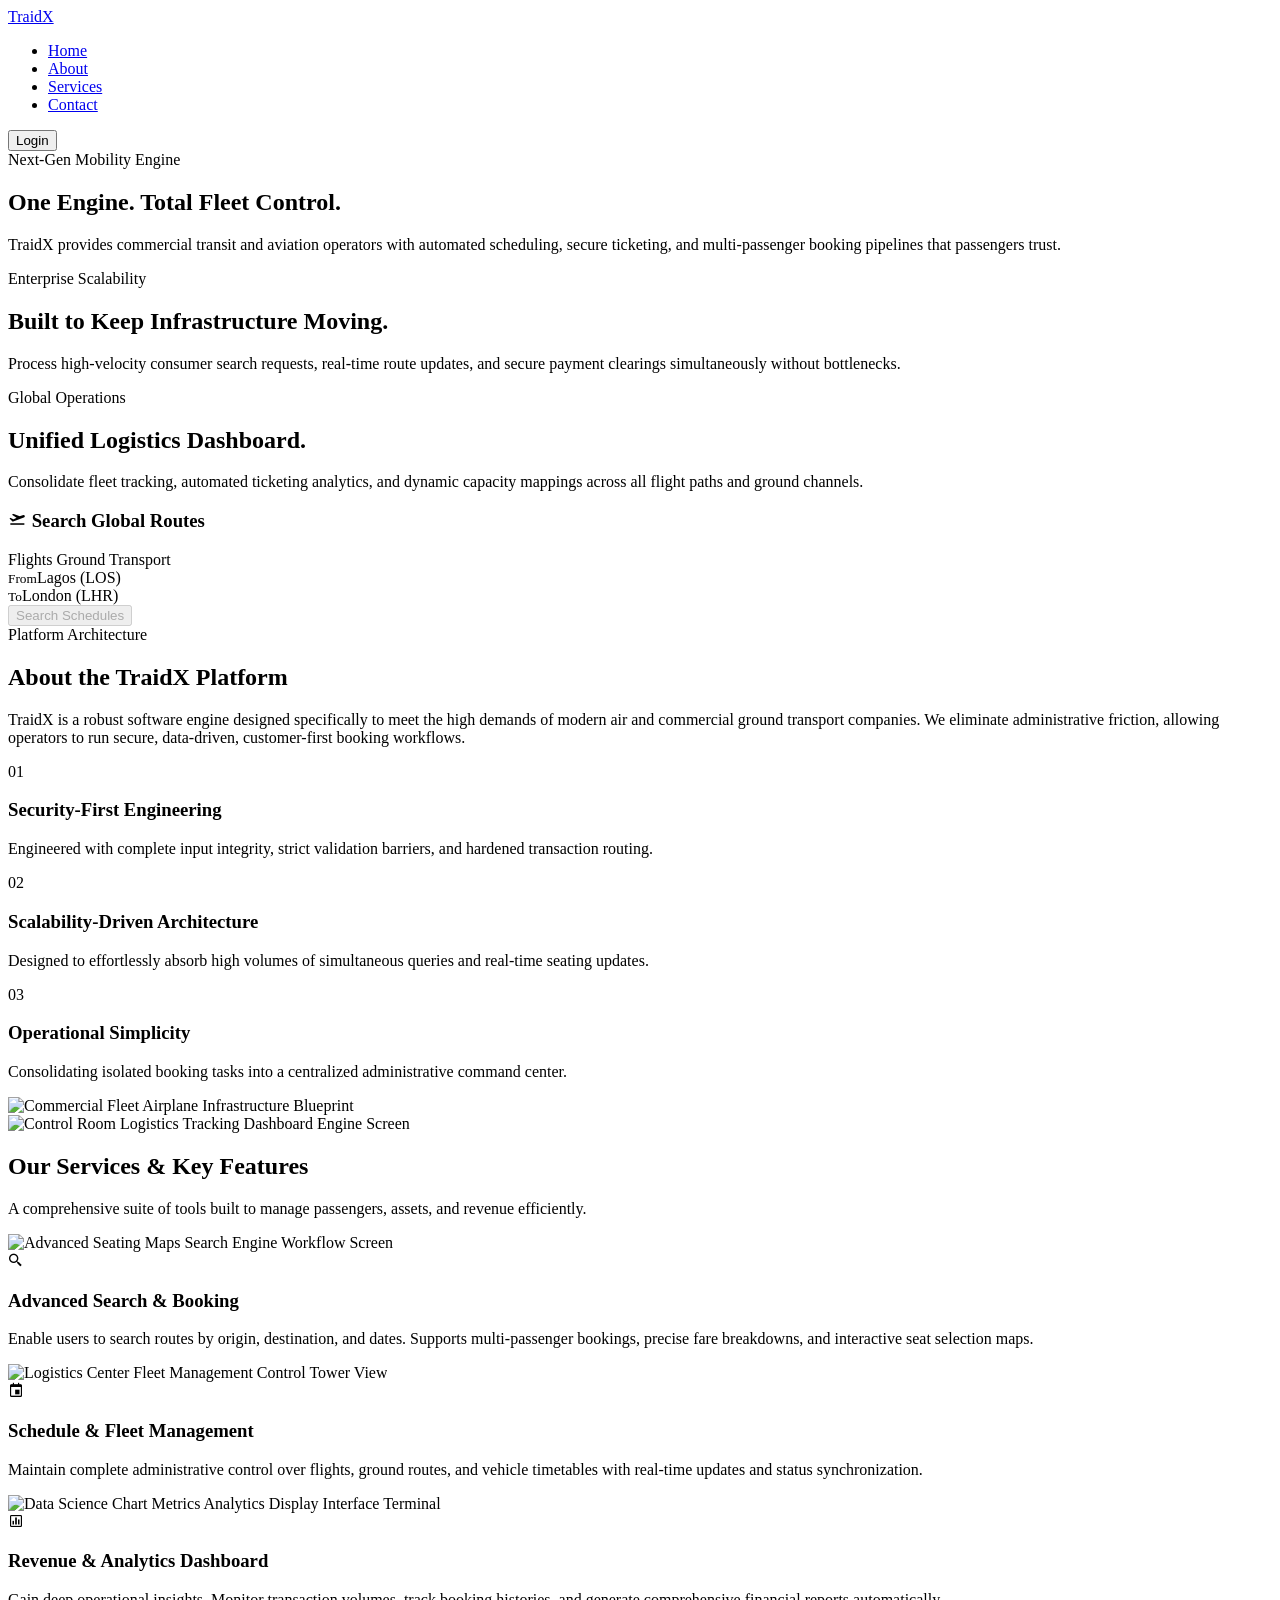
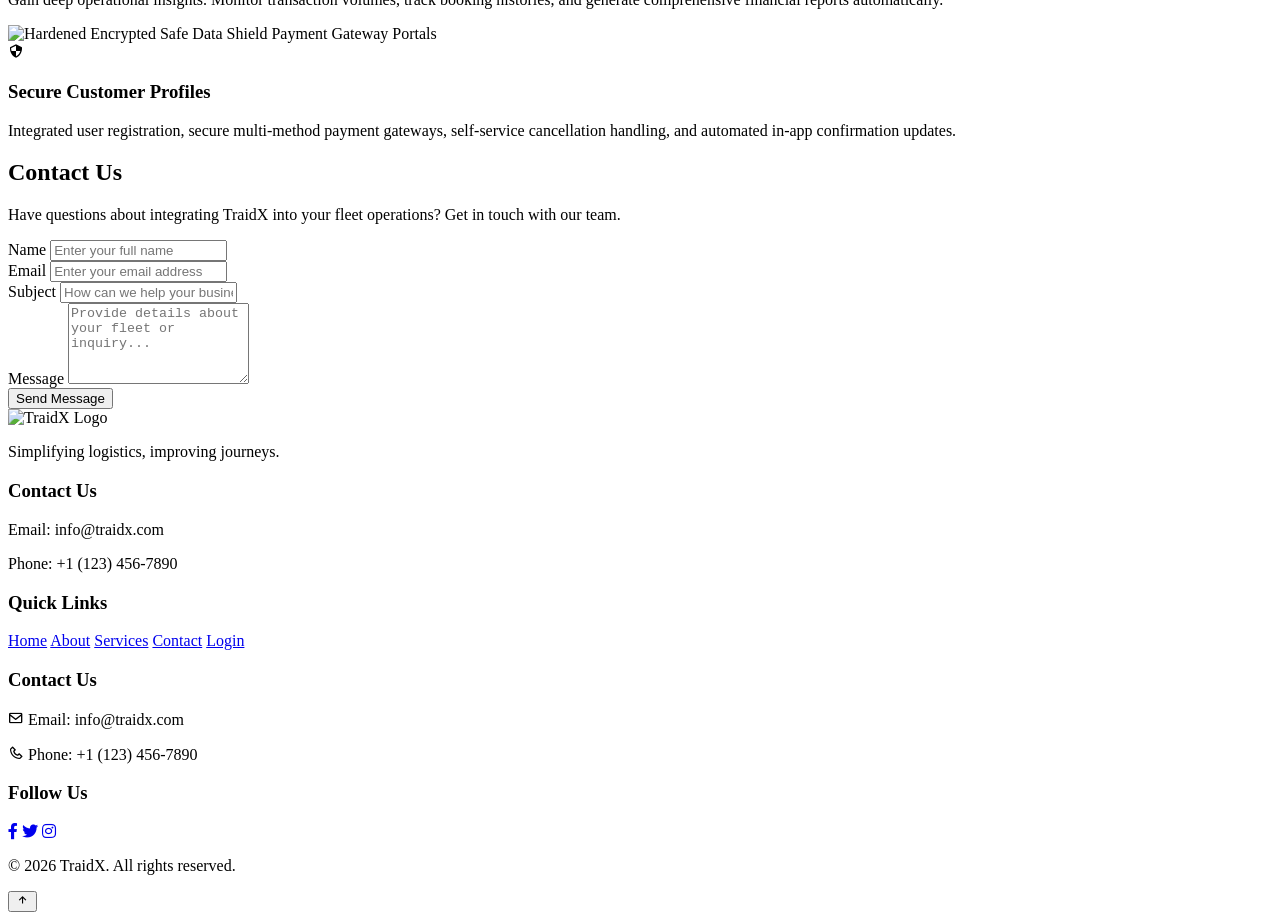
==== index.html @ 19f4d63a "Database migrations and data models created" ====
<!DOCTYPE html>
<html>
<head>
    <!-- Required meta tags-->
    <meta charset="utf-8">
    <!-- Title-->
    <title>TraidX</title>
    <!-- Description-->
    <meta name="description" content="Profesional Portfolio">
    <meta name="viewport" content="width=device-width, initial-scale=1, shrink-to-fit=no">
    <!-- Stylesheet -->
    <link rel="stylesheet" type="text/css" href="css/style.css">
    <link rel="stylesheet" href="https://cdnjs.cloudflare.com/ajax/libs/font-awesome/5.15.3/css/all.min.css">
    <!-- Box Icons -->
    <link href='https://unpkg.com/boxicons@2.0.9/css/boxicons.min.css' rel='stylesheet'>
    <!-- Favicon -->
    <link rel="icon" type="image/x-icon" href="assets/favicon.ico">
</head>
<body class="body">
    <!-- Home Section -->
   <section id="home" class="home-section">
        <header class="header">
            <div class="container">
                <div class="logo"><a href="#home">TraidX</a></div>
                <nav class="nav">
                    <ul class="nav-links">
                        <li><a href="#home">Home</a></li>
                        <li><a href="#about">About</a></li>
                        <li><a href="#services">Services</a></li>
                        <li><a href="#contact">Contact</a></li>
                    </ul>
                    <a href="login.html" class="nav-btn-link"><button class="nav-btn">Login</button></a>
                </nav>
            </div>
        </header>
       <div class="container">
            <div class="home-content grid-2col">
                <div class="hero-carousel-container">
                    <div class="css-carousel">
                        <input type="radio" name="carousel-slide" id="slide-1" checked hidden>
                        <input type="radio" name="carousel-slide" id="slide-2" hidden>
                        <input type="radio" name="carousel-slide" id="slide-3" hidden>

                        <div class="carousel-inner">
                            <div class="carousel-item slide-1-content">
                                <span class="badge">Next-Gen Mobility Engine</span>
                                <h1>One Engine. Total Fleet Control.</h1>
                                <p>TraidX provides commercial transit and aviation operators with automated scheduling, secure ticketing, and multi-passenger booking pipelines that passengers trust.</p>
                            </div>
                            <div class="carousel-item slide-2-content">
                                <span class="badge">Enterprise Scalability</span>
                                <h1>Built to Keep Infrastructure Moving.</h1>
                                <p>Process high-velocity consumer search requests, real-time route updates, and secure payment clearings simultaneously without bottlenecks.</p>
                            </div>
                            <div class="carousel-item slide-3-content">
                                <span class="badge">Global Operations</span>
                                <h1>Unified Logistics Dashboard.</h1>
                                <p>Consolidate fleet tracking, automated ticketing analytics, and dynamic capacity mappings across all flight paths and ground channels.</p>
                            </div>
                        </div>

                        <div class="carousel-indicators">
                            <label for="slide-1" class="indicator-dot"></label>
                            <label for="slide-2" class="indicator-dot"></label>
                            <label for="slide-3" class="indicator-dot"></label>
                        </div>
                    </div>
                </div>

                <div class="hero-widget-preview">
                    <div class="booking-widget-mock">
                        <h3><i class='bx bxs-plane-take-off'></i> Search Global Routes</h3>
                        <div class="mock-tabs">
                            <span class="active">Flights</span>
                            <span>Ground Transport</span>
                        </div>
                        <div class="mock-input-row">
                            <div class="mock-input"><small>From</small><span>Lagos (LOS)</span></div>
                            <div class="mock-input"><small>To</small><span>London (LHR)</span></div>
                        </div>
                        <button class="mock-search-btn" disabled>Search Schedules</button>
                    </div>
                </div>
            </div>        
        </div>
    </section>

    <section id="about" class="about-section">      
        <div class="container grid-2col">
            <div class="about-statement-left">
                <div class="section-title-block">
                    <span class="subtitle">Platform Architecture</span>
                    <h2>About the TraidX Platform</h2>
                </div>
                <p class="about-intro">TraidX is a robust software engine designed specifically to meet the high demands of modern air and commercial ground transport companies. We eliminate administrative friction, allowing operators to run secure, data-driven, customer-first booking workflows.</p>
                
                <div class="pillars-container-stack">
                    <div class="pillar-mini-item">
                        <div class="mini-num">01</div>
                        <div>
                            <h3>Security-First Engineering</h3>
                            <p>Engineered with complete input integrity, strict validation barriers, and hardened transaction routing.</p>
                        </div>
                    </div>
                    <div class="pillar-mini-item">
                        <div class="mini-num">02</div>
                        <div>
                            <h3>Scalability-Driven Architecture</h3>
                            <p>Designed to effortlessly absorb high volumes of simultaneous queries and real-time seating updates.</p>
                        </div>
                    </div>
                    <div class="pillar-mini-item">
                        <div class="mini-num">03</div>
                        <div>
                            <h3>Operational Simplicity</h3>
                            <p>Consolidating isolated booking tasks into a centralized administrative command center.</p>
                        </div>
                    </div>
                </div>
            </div>

            <div class="about-visuals-right">
                <div class="image-overlay-wrapper">
                    <div class="about-img-frame main-frame">
                        <img src="https://images.unsplash.com/photo-1540962351504-03099e0a754b?q=80&w=600&auto=format&fit=crop" alt="Commercial Fleet Airplane Infrastructure Blueprint">
                    </div>
                    <div class="about-img-frame contextual-overlay-frame">
                        <img src="https://images.unsplash.com/photo-1517999144091-3d9dca6d1e43?q=80&w=400&auto=format&fit=crop" alt="Control Room Logistics Tracking Dashboard Engine Screen">
                    </div>
                    <div class="decorative-accent-dot-grid"></div>
                </div>
            </div>
        </div>
    </section>

    <section id="services" class="services">
        <div class="container">
            <div class="services-header">
                <h2>Our Services & Key Features</h2>
                <p>A comprehensive suite of tools built to manage passengers, assets, and revenue efficiently.</p>
            </div>
            
            <div class="services-grid">
                <div class="service-card">
                    <div class="service-image-header">
                        <img src="https://images.unsplash.com/photo-1436491865332-7a61a109cc05?q=80&w=400&auto=format&fit=crop" alt="Advanced Seating Maps Search Engine Workflow Screen">
                    </div>
                    <div class="service-card-body">
                        <div class="service-icon"><i class='bx bx-search-alt-2'></i></div>
                        <h3>Advanced Search & Booking</h3>
                        <p>Enable users to search routes by origin, destination, and dates. Supports multi-passenger bookings, precise fare breakdowns, and interactive seat selection maps.</p>
                    </div>
                </div>

                <div class="service-card">
                    <div class="service-image-header">
                        <img src="https://images.unsplash.com/photo-1586528116311-ad8dd3c8310d?q=80&w=400&auto=format&fit=crop" alt="Logistics Center Fleet Management Control Tower View">
                    </div>
                    <div class="service-card-body">
                        <div class="service-icon"><i class='bx bx-calendar-event'></i></div>
                        <h3>Schedule & Fleet Management</h3>
                        <p>Maintain complete administrative control over flights, ground routes, and vehicle timetables with real-time updates and status synchronization.</p>
                    </div>
                </div>

                <div class="service-card">
                    <div class="service-image-header">
                        <img src="https://images.unsplash.com/photo-1551288049-bebda4e38f71?q=80&w=400&auto=format&fit=crop" alt="Data Science Chart Metrics Analytics Display Interface Terminal">
                    </div>
                    <div class="service-card-body">
                        <div class="service-icon"><i class='bx bx-bar-chart-square'></i></div>
                        <h3>Revenue & Analytics Dashboard</h3>
                        <p>Gain deep operational insights. Monitor transaction volumes, track booking histories, and generate comprehensive financial reports automatically.</p>
                    </div>
                </div>

                <div class="service-card">
                    <div class="service-image-header">
                        <img src="https://images.unsplash.com/photo-1563986768609-322da13575f3?q=80&w=400&auto=format&fit=crop" alt="Hardened Encrypted Safe Data Shield Payment Gateway Portals">
                    </div>
                    <div class="service-card-body">
                        <div class="service-icon"><i class='bx bx-shield-quarter'></i></div>
                        <h3>Secure Customer Profiles</h3>
                        <p>Integrated user registration, secure multi-method payment gateways, self-service cancellation handling, and automated in-app confirmation updates.</p>
                    </div>
                </div>
            </div>
        </div>
    </section>

    <section class="contact">
        <div class="container">
            <h2 class="contact-header">Contact Us</h2>
                <p class="contact-sub">Have questions about integrating TraidX into your fleet operations? Get in touch with our team.</p>
            
            <div class="contact-wrapper">
                <form action="#" method="POST" class="contact-form">
                    <div class="form-group">
                        <label for="contact-name">Name</label>
                        <input type="text" id="contact-name" name="name" required placeholder="Enter your full name">
                    </div>
                    <div class="form-group">
                        <label for="contact-email">Email</label>
                        <input type="email" id="contact-email" name="email" required placeholder="Enter your email address">
                    </div>
                    <div class="form-group">
                        <label for="contact-subject">Subject</label>
                        <input type="text" id="contact-subject" name="subject" required placeholder="How can we help your business?">
                    </div>
                    <div class="form-group">
                        <label for="contact-message">Message</label>
                        <textarea id="contact-message" name="message" rows="5" required placeholder="Provide details about your fleet or inquiry..."></textarea>
                    </div>
                    <button type="submit" class="submit-btn">Send Message</button>
                </form>
            </div>
        </div>
        
    </section>

    <!-- Footer -->
        <footer class="footer">
            <div class="container footer-content">
                <div class="footer-brand">
                    <img src="assets/images/logo.png" alt="TraidX Logo" class="footer-logo">
                    <p>Simplifying logistics, improving journeys.</p>
                </div>

                <div class="contact-info">
                    <h3>Contact Us</h3>
                    <p>Email: info@traidx.com</p>
                    <p>Phone: +1 (123) 456-7890</p>
                </div>

                <div class="footer-links">
                    <h3>Quick Links</h3>
                        <a href="#home">Home</a>
                        <a href="#about">About</a>
                        <a href="#services">Services</a>
                        <a href="#contact">Contact</a>
                        <a href="login.html" class="footer-link-btn">Login</a>
                </div>
                    <div class="contact-info">
                        <h3>Contact Us</h3>
                        <p><i class='bx bx-envelope'></i> Email: info@traidx.com</p>
                        <p><i class='bx bx-phone'></i> Phone: +1 (123) 456-7890</p>
                </div>

                <div class="social-icons">
                    <h3>Follow Us</h3>
                        <a href="#" aria-label="Facebook"><i class="fab fa-facebook-f"></i></a>
                        <a href="#" aria-label="Twitter"><i class="fab fa-twitter"></i></a>
                        <a href="#" aria-label="Instagram"><i class="fab fa-instagram"></i></a>
                </div>
            </div>

            <div class="footer-bottom">
                <div class="container">
                    <p>&copy; 2026 TraidX. All rights reserved.</p>
                </div>
        </div>
        </footer>
        <button class="BTT-btn" aria-label="Back to Top"><i class='bx bx-up-arrow-alt'></i></button>
    
</body>
</html>
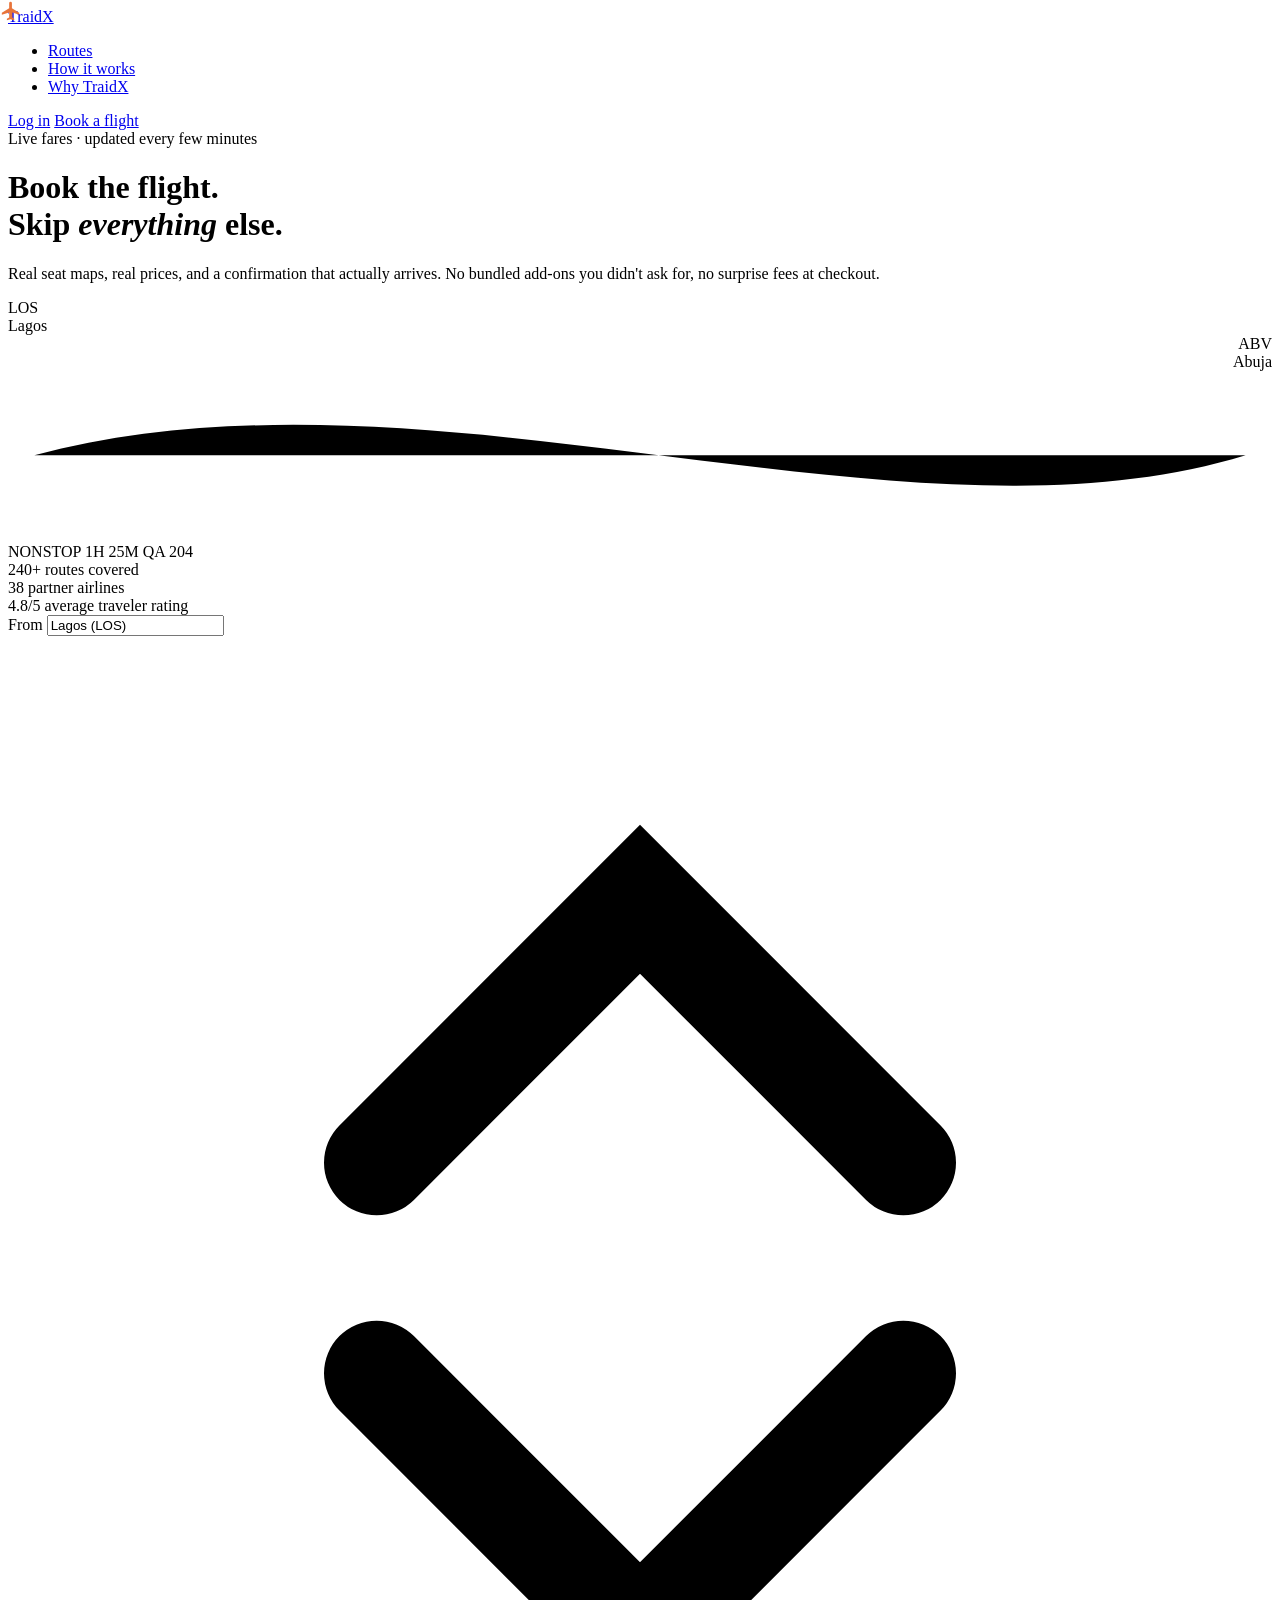
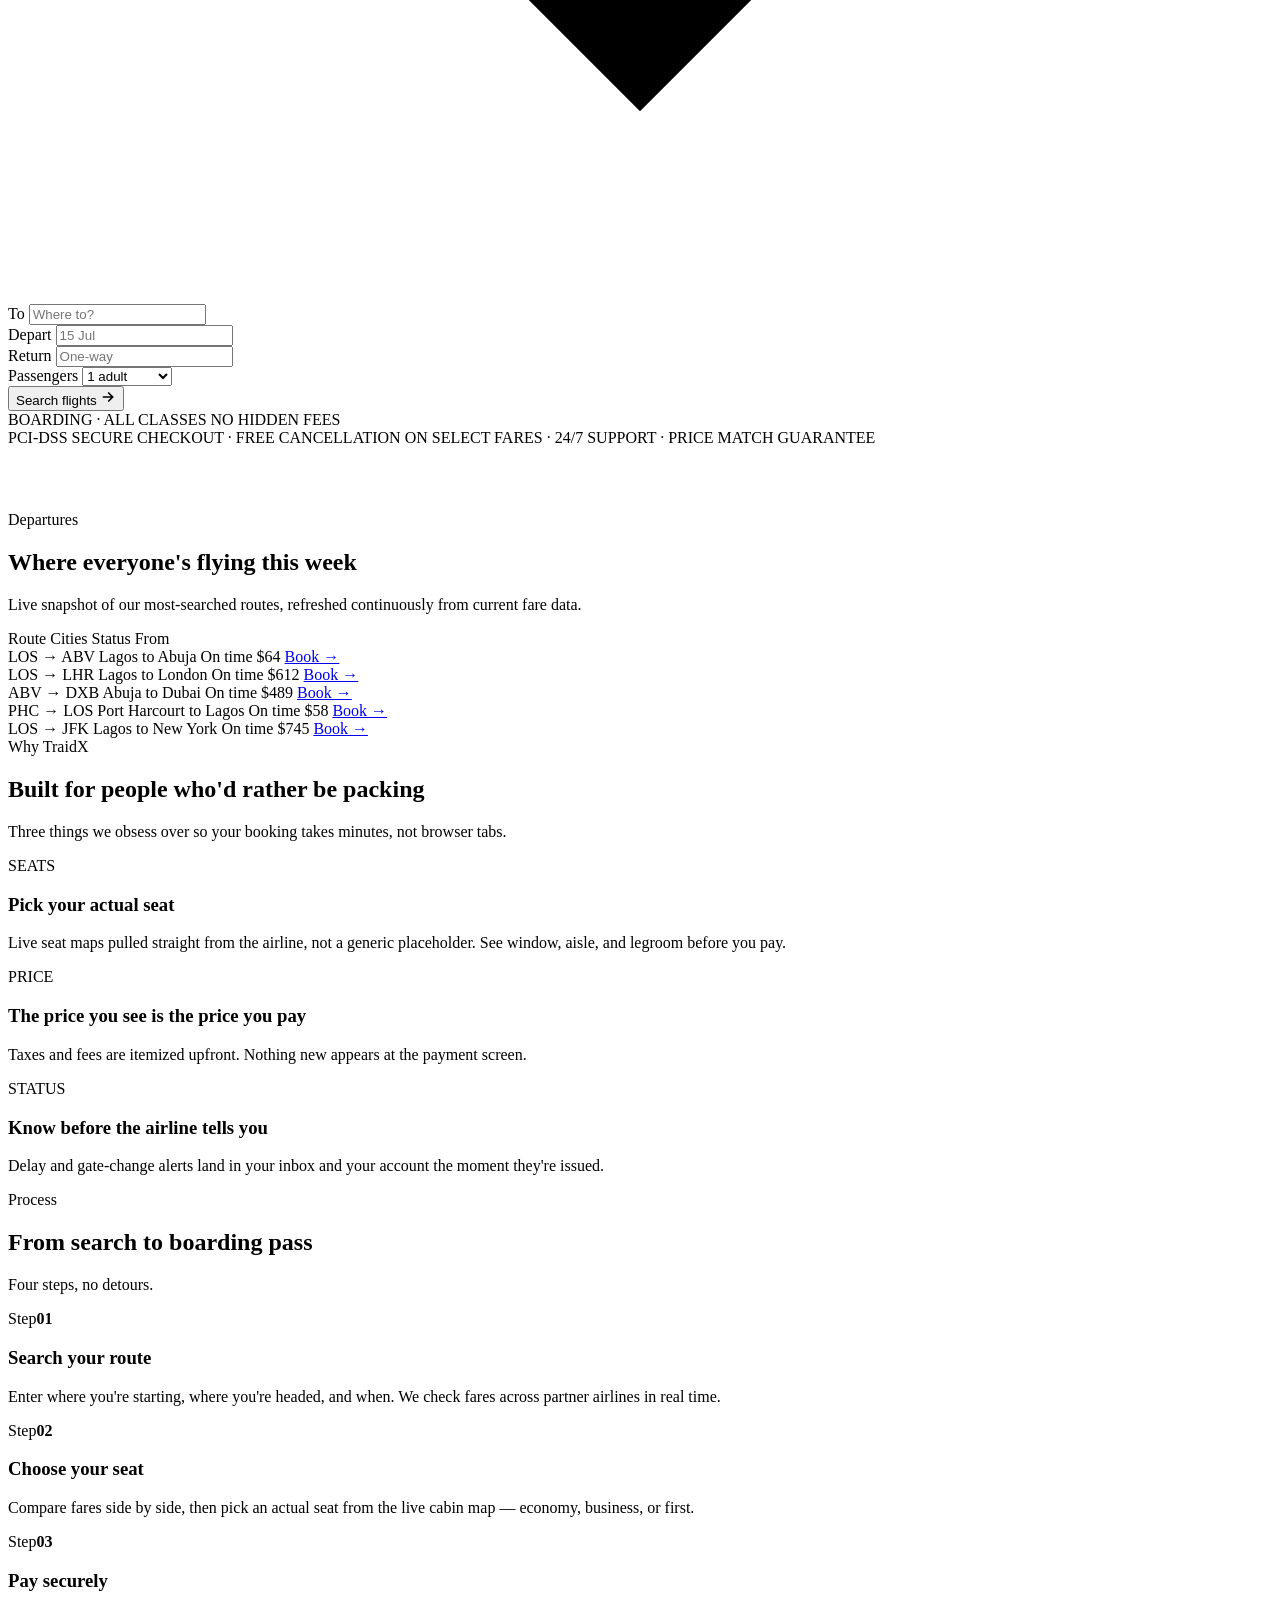
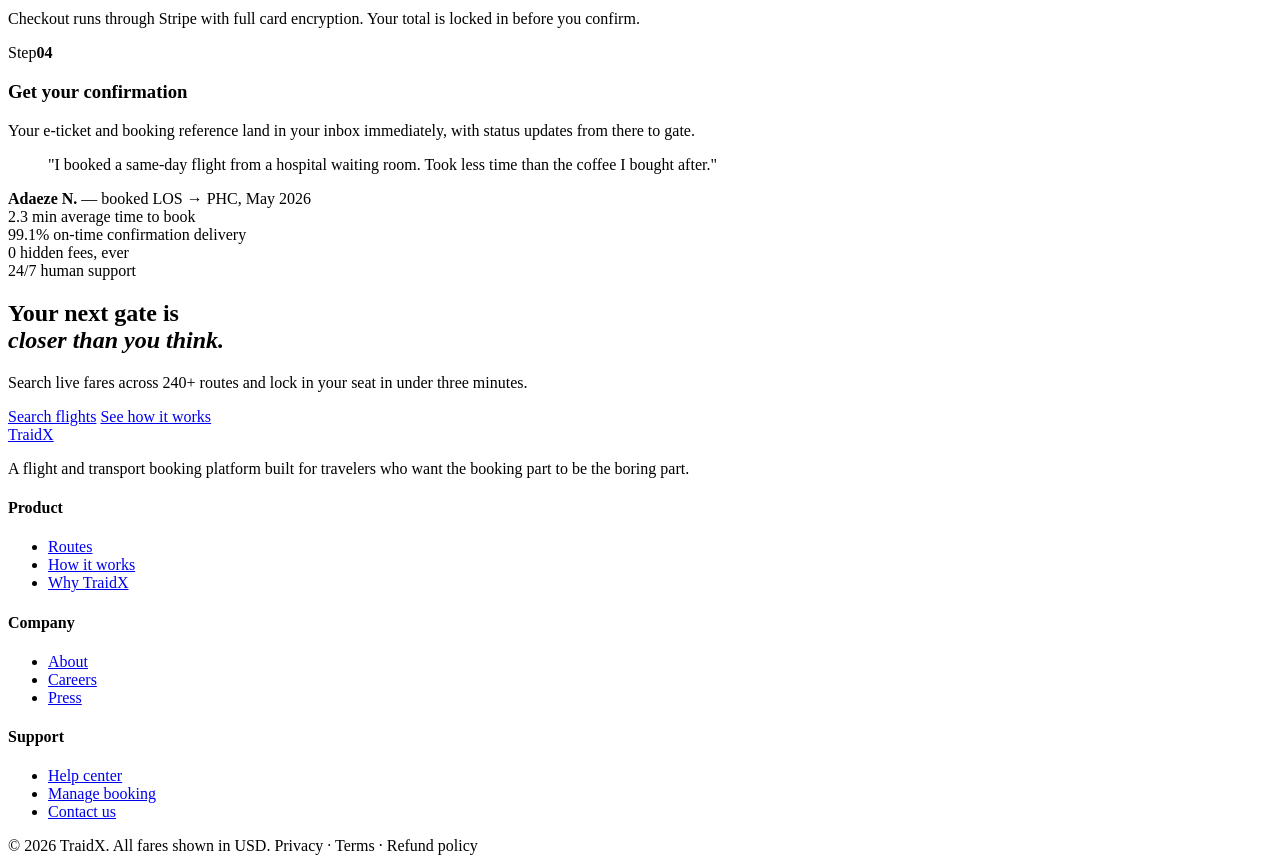
==== commit 95c91fbd: "User-Authenticatio" ====
--- a/index.html
+++ b/index.html
@@ -1,266 +1,361 @@
 <!DOCTYPE html>
-<html>
+<html lang="en">
 <head>
-    <!-- Required meta tags-->
-    <meta charset="utf-8">
-    <!-- Title-->
-    <title>TraidX</title>
-    <!-- Description-->
-    <meta name="description" content="Profesional Portfolio">
-    <meta name="viewport" content="width=device-width, initial-scale=1, shrink-to-fit=no">
-    <!-- Stylesheet -->
-    <link rel="stylesheet" type="text/css" href="css/style.css">
-    <link rel="stylesheet" href="https://cdnjs.cloudflare.com/ajax/libs/font-awesome/5.15.3/css/all.min.css">
-    <!-- Box Icons -->
-    <link href='https://unpkg.com/boxicons@2.0.9/css/boxicons.min.css' rel='stylesheet'>
-    <!-- Favicon -->
-    <link rel="icon" type="image/x-icon" href="assets/favicon.ico">
+<meta charset="UTF-8">
+<meta name="viewport" content="width=device-width, initial-scale=1.0">
+<title>TraidX</title>
+
+ <!-- Favicon -->
+  <link rel="icon" type="image/png" sizes="180x180" href="images/logo.png">
+  <link rel="icon" type="image/png" sizes="32x32" href="images/logo.png">
+  <link rel="icon" type="image/png" sizes="64x64" href="images/logo.png">
+  <link rel="shortcut icon" href="images/logo.png">
+  <link rel="apple-touch-icon" href="images/logo.png">
+
+<meta name="description" content="Search, compare, and book flights in minutes. Real seat maps, real prices, no surprise fees.">
+<link rel="preconnect" href="https://fonts.googleapis.com">
+<link rel="preconnect" href="https://fonts.gstatic.com" crossorigin>
+<link href="https://fonts.googleapis.com/css2?family=Fraunces:ital,opsz,wght@0,9..144,400;0,9..144,500;0,9..144,600;0,9..144,700;1,9..144,500&family=Public+Sans:wght@400;500;600;700&family=JetBrains+Mono:wght@400;500;600&display=swap" rel="stylesheet">
+<link rel="stylesheet" href="/TraidX-System/public/assets/css/style.css">
 </head>
-<body class="body">
-    <!-- Home Section -->
-   <section id="home" class="home-section">
-        <header class="header">
-            <div class="container">
-                <div class="logo"><a href="#home">TraidX</a></div>
-                <nav class="nav">
-                    <ul class="nav-links">
-                        <li><a href="#home">Home</a></li>
-                        <li><a href="#about">About</a></li>
-                        <li><a href="#services">Services</a></li>
-                        <li><a href="#contact">Contact</a></li>
-                    </ul>
-                    <a href="login.html" class="nav-btn-link"><button class="nav-btn">Login</button></a>
-                </nav>
-            </div>
-        </header>
-       <div class="container">
-            <div class="home-content grid-2col">
-                <div class="hero-carousel-container">
-                    <div class="css-carousel">
-                        <input type="radio" name="carousel-slide" id="slide-1" checked hidden>
-                        <input type="radio" name="carousel-slide" id="slide-2" hidden>
-                        <input type="radio" name="carousel-slide" id="slide-3" hidden>
-
-                        <div class="carousel-inner">
-                            <div class="carousel-item slide-1-content">
-                                <span class="badge">Next-Gen Mobility Engine</span>
-                                <h1>One Engine. Total Fleet Control.</h1>
-                                <p>TraidX provides commercial transit and aviation operators with automated scheduling, secure ticketing, and multi-passenger booking pipelines that passengers trust.</p>
-                            </div>
-                            <div class="carousel-item slide-2-content">
-                                <span class="badge">Enterprise Scalability</span>
-                                <h1>Built to Keep Infrastructure Moving.</h1>
-                                <p>Process high-velocity consumer search requests, real-time route updates, and secure payment clearings simultaneously without bottlenecks.</p>
-                            </div>
-                            <div class="carousel-item slide-3-content">
-                                <span class="badge">Global Operations</span>
-                                <h1>Unified Logistics Dashboard.</h1>
-                                <p>Consolidate fleet tracking, automated ticketing analytics, and dynamic capacity mappings across all flight paths and ground channels.</p>
-                            </div>
-                        </div>
-
-                        <div class="carousel-indicators">
-                            <label for="slide-1" class="indicator-dot"></label>
-                            <label for="slide-2" class="indicator-dot"></label>
-                            <label for="slide-3" class="indicator-dot"></label>
-                        </div>
-                    </div>
-                </div>
-
-                <div class="hero-widget-preview">
-                    <div class="booking-widget-mock">
-                        <h3><i class='bx bxs-plane-take-off'></i> Search Global Routes</h3>
-                        <div class="mock-tabs">
-                            <span class="active">Flights</span>
-                            <span>Ground Transport</span>
-                        </div>
-                        <div class="mock-input-row">
-                            <div class="mock-input"><small>From</small><span>Lagos (LOS)</span></div>
-                            <div class="mock-input"><small>To</small><span>London (LHR)</span></div>
-                        </div>
-                        <button class="mock-search-btn" disabled>Search Schedules</button>
-                    </div>
-                </div>
-            </div>        
-        </div>
-    </section>
-
-    <section id="about" class="about-section">      
-        <div class="container grid-2col">
-            <div class="about-statement-left">
-                <div class="section-title-block">
-                    <span class="subtitle">Platform Architecture</span>
-                    <h2>About the TraidX Platform</h2>
-                </div>
-                <p class="about-intro">TraidX is a robust software engine designed specifically to meet the high demands of modern air and commercial ground transport companies. We eliminate administrative friction, allowing operators to run secure, data-driven, customer-first booking workflows.</p>
-                
-                <div class="pillars-container-stack">
-                    <div class="pillar-mini-item">
-                        <div class="mini-num">01</div>
-                        <div>
-                            <h3>Security-First Engineering</h3>
-                            <p>Engineered with complete input integrity, strict validation barriers, and hardened transaction routing.</p>
-                        </div>
-                    </div>
-                    <div class="pillar-mini-item">
-                        <div class="mini-num">02</div>
-                        <div>
-                            <h3>Scalability-Driven Architecture</h3>
-                            <p>Designed to effortlessly absorb high volumes of simultaneous queries and real-time seating updates.</p>
-                        </div>
-                    </div>
-                    <div class="pillar-mini-item">
-                        <div class="mini-num">03</div>
-                        <div>
-                            <h3>Operational Simplicity</h3>
-                            <p>Consolidating isolated booking tasks into a centralized administrative command center.</p>
-                        </div>
-                    </div>
-                </div>
-            </div>
-
-            <div class="about-visuals-right">
-                <div class="image-overlay-wrapper">
-                    <div class="about-img-frame main-frame">
-                        <img src="https://images.unsplash.com/photo-1540962351504-03099e0a754b?q=80&w=600&auto=format&fit=crop" alt="Commercial Fleet Airplane Infrastructure Blueprint">
-                    </div>
-                    <div class="about-img-frame contextual-overlay-frame">
-                        <img src="https://images.unsplash.com/photo-1517999144091-3d9dca6d1e43?q=80&w=400&auto=format&fit=crop" alt="Control Room Logistics Tracking Dashboard Engine Screen">
-                    </div>
-                    <div class="decorative-accent-dot-grid"></div>
-                </div>
-            </div>
-        </div>
-    </section>
-
-    <section id="services" class="services">
-        <div class="container">
-            <div class="services-header">
-                <h2>Our Services & Key Features</h2>
-                <p>A comprehensive suite of tools built to manage passengers, assets, and revenue efficiently.</p>
-            </div>
-            
-            <div class="services-grid">
-                <div class="service-card">
-                    <div class="service-image-header">
-                        <img src="https://images.unsplash.com/photo-1436491865332-7a61a109cc05?q=80&w=400&auto=format&fit=crop" alt="Advanced Seating Maps Search Engine Workflow Screen">
-                    </div>
-                    <div class="service-card-body">
-                        <div class="service-icon"><i class='bx bx-search-alt-2'></i></div>
-                        <h3>Advanced Search & Booking</h3>
-                        <p>Enable users to search routes by origin, destination, and dates. Supports multi-passenger bookings, precise fare breakdowns, and interactive seat selection maps.</p>
-                    </div>
-                </div>
-
-                <div class="service-card">
-                    <div class="service-image-header">
-                        <img src="https://images.unsplash.com/photo-1586528116311-ad8dd3c8310d?q=80&w=400&auto=format&fit=crop" alt="Logistics Center Fleet Management Control Tower View">
-                    </div>
-                    <div class="service-card-body">
-                        <div class="service-icon"><i class='bx bx-calendar-event'></i></div>
-                        <h3>Schedule & Fleet Management</h3>
-                        <p>Maintain complete administrative control over flights, ground routes, and vehicle timetables with real-time updates and status synchronization.</p>
-                    </div>
-                </div>
-
-                <div class="service-card">
-                    <div class="service-image-header">
-                        <img src="https://images.unsplash.com/photo-1551288049-bebda4e38f71?q=80&w=400&auto=format&fit=crop" alt="Data Science Chart Metrics Analytics Display Interface Terminal">
-                    </div>
-                    <div class="service-card-body">
-                        <div class="service-icon"><i class='bx bx-bar-chart-square'></i></div>
-                        <h3>Revenue & Analytics Dashboard</h3>
-                        <p>Gain deep operational insights. Monitor transaction volumes, track booking histories, and generate comprehensive financial reports automatically.</p>
-                    </div>
-                </div>
-
-                <div class="service-card">
-                    <div class="service-image-header">
-                        <img src="https://images.unsplash.com/photo-1563986768609-322da13575f3?q=80&w=400&auto=format&fit=crop" alt="Hardened Encrypted Safe Data Shield Payment Gateway Portals">
-                    </div>
-                    <div class="service-card-body">
-                        <div class="service-icon"><i class='bx bx-shield-quarter'></i></div>
-                        <h3>Secure Customer Profiles</h3>
-                        <p>Integrated user registration, secure multi-method payment gateways, self-service cancellation handling, and automated in-app confirmation updates.</p>
-                    </div>
-                </div>
-            </div>
-        </div>
-    </section>
-
-    <section class="contact">
-        <div class="container">
-            <h2 class="contact-header">Contact Us</h2>
-                <p class="contact-sub">Have questions about integrating TraidX into your fleet operations? Get in touch with our team.</p>
-            
-            <div class="contact-wrapper">
-                <form action="#" method="POST" class="contact-form">
-                    <div class="form-group">
-                        <label for="contact-name">Name</label>
-                        <input type="text" id="contact-name" name="name" required placeholder="Enter your full name">
-                    </div>
-                    <div class="form-group">
-                        <label for="contact-email">Email</label>
-                        <input type="email" id="contact-email" name="email" required placeholder="Enter your email address">
-                    </div>
-                    <div class="form-group">
-                        <label for="contact-subject">Subject</label>
-                        <input type="text" id="contact-subject" name="subject" required placeholder="How can we help your business?">
-                    </div>
-                    <div class="form-group">
-                        <label for="contact-message">Message</label>
-                        <textarea id="contact-message" name="message" rows="5" required placeholder="Provide details about your fleet or inquiry..."></textarea>
-                    </div>
-                    <button type="submit" class="submit-btn">Send Message</button>
-                </form>
-            </div>
-        </div>
-        
-    </section>
-
-    <!-- Footer -->
-        <footer class="footer">
-            <div class="container footer-content">
-                <div class="footer-brand">
-                    <img src="assets/images/logo.png" alt="TraidX Logo" class="footer-logo">
-                    <p>Simplifying logistics, improving journeys.</p>
-                </div>
-
-                <div class="contact-info">
-                    <h3>Contact Us</h3>
-                    <p>Email: info@traidx.com</p>
-                    <p>Phone: +1 (123) 456-7890</p>
-                </div>
-
-                <div class="footer-links">
-                    <h3>Quick Links</h3>
-                        <a href="#home">Home</a>
-                        <a href="#about">About</a>
-                        <a href="#services">Services</a>
-                        <a href="#contact">Contact</a>
-                        <a href="login.html" class="footer-link-btn">Login</a>
-                </div>
-                    <div class="contact-info">
-                        <h3>Contact Us</h3>
-                        <p><i class='bx bx-envelope'></i> Email: info@traidx.com</p>
-                        <p><i class='bx bx-phone'></i> Phone: +1 (123) 456-7890</p>
-                </div>
-
-                <div class="social-icons">
-                    <h3>Follow Us</h3>
-                        <a href="#" aria-label="Facebook"><i class="fab fa-facebook-f"></i></a>
-                        <a href="#" aria-label="Twitter"><i class="fab fa-twitter"></i></a>
-                        <a href="#" aria-label="Instagram"><i class="fab fa-instagram"></i></a>
-                </div>
-            </div>
-
-            <div class="footer-bottom">
-                <div class="container">
-                    <p>&copy; 2026 TraidX. All rights reserved.</p>
-                </div>
-        </div>
-        </footer>
-        <button class="BTT-btn" aria-label="Back to Top"><i class='bx bx-up-arrow-alt'></i></button>
-    
+<body>
+
+<!-- ============ NAV ============ -->
+<nav class="nav">
+  <div class="nav-inner">
+    <a href="public/index.html" class="logo">Traid<span class="dot">X</span></a>
+    <ul class="nav-links">
+      <li><a href="#routes">Routes</a></li>
+      <li><a href="#how-it-works">How it works</a></li>
+      <li><a href="#why">Why TraidX</a></li>
+    </ul>
+    <div class="nav-cta">
+      <a href="login.html" class="btn-text">Log in</a>
+      <a href="#search" class="btn btn-amber">Book a flight</a>
+    </div>
+  </div>
+</nav>
+
+<!-- ============ HERO ============ -->
+<header class="hero" id="search">
+  <div class="wrap hero-inner">
+    <div class="hero-copy">
+      <span class="eyebrow"><span class="blip"></span> Live fares · updated every few minutes</span>
+      <h1>Book the flight.<br>Skip <em>everything</em> else.</h1>
+      <p class="lede">Real seat maps, real prices, and a confirmation that actually arrives. No bundled add-ons you didn't ask for, no surprise fees at checkout.</p>
+
+      <div class="route-art" aria-hidden="true">
+        <div class="route-row">
+          <div>
+            <div class="airport-code">LOS</div>
+            <div class="airport-name">Lagos</div>
+          </div>
+          <div style="text-align:right">
+            <div class="airport-code">ABV</div>
+            <div class="airport-name">Abuja</div>
+          </div>
+        </div>
+        <div class="route-path">
+          <svg viewBox="0 0 480 64" preserveAspectRatio="none">
+            <path class="route-dash" d="M10,32 C160,-8 340,72 470,32"></path>
+          </svg>
+          <svg class="route-plane" width="22" height="22" viewBox="0 0 24 24" fill="none" style="position:absolute; top:0; left:0;">
+            <path d="M21 16v-2l-8-5V3.5a1.5 1.5 0 0 0-3 0V9l-8 5v2l8-2.5V19l-2.5 1.5V22l4-1 4 1v-1.5L13.5 19v-5.5L21 16z" fill="#E8743B"/>
+          </svg>
+        </div>
+        <div class="route-meta">
+          <span>NONSTOP</span>
+          <span>1H 25M</span>
+          <span>QA 204</span>
+        </div>
+      </div>
+
+      <div class="hero-proof">
+        <div class="proof-item">
+          <span class="proof-num">240+</span>
+          <span class="proof-label">routes covered</span>
+        </div>
+        <div class="proof-item">
+          <span class="proof-num">38</span>
+          <span class="proof-label">partner airlines</span>
+        </div>
+        <div class="proof-item">
+          <span class="proof-num">4.8/5</span>
+          <span class="proof-label">average traveler rating</span>
+        </div>
+      </div>
+    </div>
+
+    <div class="hero-search">
+      <form class="search-card" aria-label="Flight search">
+        <div class="ticket-row">
+          <div class="seg">
+            <label for="from">From</label>
+            <input id="from" type="text" placeholder="Lagos (LOS)" value="Lagos (LOS)">
+          </div>
+          <div class="swap-btn" role="button" tabindex="0" aria-label="Swap origin and destination">
+            <svg viewBox="0 0 24 24" fill="none" stroke="currentColor" stroke-width="2" stroke-linecap="round"><path d="M7 10l5-5 5 5M7 14l5 5 5-5"/></svg>
+          </div>
+          <div class="seg">
+            <label for="to">To</label>
+            <input id="to" type="text" placeholder="Where to?">
+          </div>
+        </div>
+        <div class="ticket-row2">
+          <div class="seg">
+            <label for="depart">Depart</label>
+            <input id="depart" type="text" placeholder="15 Jul">
+          </div>
+          <div class="seg">
+            <label for="return">Return</label>
+            <input id="return" type="text" placeholder="One-way">
+          </div>
+          <div class="seg">
+            <label for="pax">Passengers</label>
+            <select id="pax">
+              <option>1 adult</option>
+              <option>2 adults</option>
+              <option>3 adults</option>
+              <option>Family (4+)</option>
+            </select>
+          </div>
+          <button type="submit" class="search-btn">
+            Search flights
+            <svg width="16" height="16" viewBox="0 0 24 24" fill="none" stroke="currentColor" stroke-width="2.5" stroke-linecap="round"><path d="M5 12h14M13 6l6 6-6 6"/></svg>
+          </button>
+        </div>
+        <div class="stub-note">
+          <span>BOARDING · ALL CLASSES</span>
+          <span>NO HIDDEN FEES</span>
+        </div>
+      </form>
+    </div>
+  </div>
+</header>
+
+<!-- ============ TRUST STRIP ============ -->
+<div class="trust-strip">
+  <div class="wrap trust-inner">
+    <span>PCI-DSS SECURE CHECKOUT</span>
+    <span>·</span>
+    <span>FREE CANCELLATION ON SELECT FARES</span>
+    <span>·</span>
+    <span>24/7 SUPPORT</span>
+    <span>·</span>
+    <span>PRICE MATCH GUARANTEE</span>
+  </div>
+</div>
+
+<!-- ============ POPULAR ROUTES (departure board) ============ -->
+<section id="routes" style="padding-top:64px;">
+  <div class="wrap">
+    <div class="section-head">
+      <span class="section-eyebrow">Departures</span>
+      <h2>Where everyone's flying this week</h2>
+      <p>Live snapshot of our most-searched routes, refreshed continuously from current fare data.</p>
+    </div>
+
+    <div class="board">
+      <div class="board-head">
+        <span>Route</span>
+        <span>Cities</span>
+        <span>Status</span>
+        <span>From</span>
+        <span></span>
+      </div>
+
+      <div class="board-row">
+        <span class="board-route">LOS <span class="arrow">→</span> ABV</span>
+        <span class="board-city">Lagos to Abuja</span>
+        <span class="board-status"><span class="dot"></span>On time</span>
+        <span class="board-price">$64</span>
+        <a href="#search" class="board-cta">Book →</a>
+      </div>
+      <div class="board-row">
+        <span class="board-route">LOS <span class="arrow">→</span> LHR</span>
+        <span class="board-city">Lagos to London</span>
+        <span class="board-status"><span class="dot"></span>On time</span>
+        <span class="board-price">$612</span>
+        <a href="#search" class="board-cta">Book →</a>
+      </div>
+      <div class="board-row">
+        <span class="board-route">ABV <span class="arrow">→</span> DXB</span>
+        <span class="board-city">Abuja to Dubai</span>
+        <span class="board-status"><span class="dot"></span>On time</span>
+        <span class="board-price">$489</span>
+        <a href="#search" class="board-cta">Book →</a>
+      </div>
+      <div class="board-row">
+        <span class="board-route">PHC <span class="arrow">→</span> LOS</span>
+        <span class="board-city">Port Harcourt to Lagos</span>
+        <span class="board-status"><span class="dot"></span>On time</span>
+        <span class="board-price">$58</span>
+        <a href="#search" class="board-cta">Book →</a>
+      </div>
+      <div class="board-row">
+        <span class="board-route">LOS <span class="arrow">→</span> JFK</span>
+        <span class="board-city">Lagos to New York</span>
+        <span class="board-status"><span class="dot"></span>On time</span>
+        <span class="board-price">$745</span>
+        <a href="#search" class="board-cta">Book →</a>
+      </div>
+    </div>
+  </div>
+</section>
+
+<!-- ============ FEATURES ============ -->
+<section id="why">
+  <div class="wrap">
+    <div class="section-head">
+      <span class="section-eyebrow">Why TraidX</span>
+      <h2>Built for people who'd rather be packing</h2>
+      <p>Three things we obsess over so your booking takes minutes, not browser tabs.</p>
+    </div>
+
+    <div class="features-grid">
+      <div class="feature">
+        <span class="feature-num">SEATS</span>
+        <h3>Pick your actual seat</h3>
+        <p>Live seat maps pulled straight from the airline, not a generic placeholder. See window, aisle, and legroom before you pay.</p>
+      </div>
+      <div class="feature">
+        <span class="feature-num">PRICE</span>
+        <h3>The price you see is the price you pay</h3>
+        <p>Taxes and fees are itemized upfront. Nothing new appears at the payment screen.</p>
+      </div>
+      <div class="feature">
+        <span class="feature-num">STATUS</span>
+        <h3>Know before the airline tells you</h3>
+        <p>Delay and gate-change alerts land in your inbox and your account the moment they're issued.</p>
+      </div>
+    </div>
+  </div>
+</section>
+
+<!-- ============ HOW IT WORKS ============ -->
+<section id="how-it-works">
+  <div class="wrap">
+    <div class="section-head">
+      <span class="section-eyebrow">Process</span>
+      <h2>From search to boarding pass</h2>
+      <p>Four steps, no detours.</p>
+    </div>
+
+    <div class="how-wrap">
+      <div class="how-step">
+        <div class="how-stage">Step<strong>01</strong></div>
+        <div class="how-content">
+          <h3>Search your route</h3>
+          <p>Enter where you're starting, where you're headed, and when. We check fares across partner airlines in real time.</p>
+        </div>
+      </div>
+      <div class="how-step">
+        <div class="how-stage">Step<strong>02</strong></div>
+        <div class="how-content">
+          <h3>Choose your seat</h3>
+          <p>Compare fares side by side, then pick an actual seat from the live cabin map — economy, business, or first.</p>
+        </div>
+      </div>
+      <div class="how-step">
+        <div class="how-stage">Step<strong>03</strong></div>
+        <div class="how-content">
+          <h3>Pay securely</h3>
+          <p>Checkout runs through Stripe with full card encryption. Your total is locked in before you confirm.</p>
+        </div>
+      </div>
+      <div class="how-step">
+        <div class="how-stage">Step<strong>04</strong></div>
+        <div class="how-content">
+          <h3>Get your confirmation</h3>
+          <p>Your e-ticket and booking reference land in your inbox immediately, with status updates from there to gate.</p>
+        </div>
+      </div>
+    </div>
+  </div>
+</section>
+
+<!-- ============ STAT BAND ============ -->
+<section>
+  <div class="wrap">
+    <div class="stat-band">
+      <div>
+        <blockquote>"I booked a same-day flight from a hospital waiting room. Took less time than the coffee I bought after."</blockquote>
+        <div class="stat-author"><strong>Adaeze N.</strong> — booked LOS → PHC, May 2026</div>
+      </div>
+      <div class="stat-grid">
+        <div class="stat">
+          <span class="stat-value">2.3 min</span>
+          <span class="stat-label">average time to book</span>
+        </div>
+        <div class="stat">
+          <span class="stat-value">99.1%</span>
+          <span class="stat-label">on-time confirmation delivery</span>
+        </div>
+        <div class="stat">
+          <span class="stat-value">0</span>
+          <span class="stat-label">hidden fees, ever</span>
+        </div>
+        <div class="stat">
+          <span class="stat-value">24/7</span>
+          <span class="stat-label">human support</span>
+        </div>
+      </div>
+    </div>
+  </div>
+</section>
+
+<!-- ============ FINAL CTA ============ -->
+<section class="cta-section">
+  <div class="wrap">
+    <h2>Your next gate is<br><em>closer than you think.</em></h2>
+    <p>Search live fares across 240+ routes and lock in your seat in under three minutes.</p>
+    <div class="cta-buttons">
+      <a href="#search" class="btn btn-amber">Search flights</a>
+      <a href="#how-it-works" class="btn btn-ghost">See how it works</a>
+    </div>
+  </div>
+</section>
+
+<!-- ============ FOOTER ============ -->
+<footer>
+  <div class="wrap">
+    <div class="footer-top">
+      <div class="footer-brand">
+        <a href="#" class="logo">Traid<span class="dot" style="color:var(--amber)">X</span></a>
+        <p>A flight and transport booking platform built for travelers who want the booking part to be the boring part.</p>
+      </div>
+      <div class="footer-col">
+        <h4>Product</h4>
+        <ul>
+          <li><a href="#routes">Routes</a></li>
+          <li><a href="#how-it-works">How it works</a></li>
+          <li><a href="#why">Why TraidX</a></li>
+        </ul>
+      </div>
+      <div class="footer-col">
+        <h4>Company</h4>
+        <ul>
+          <li><a href="#">About</a></li>
+          <li><a href="#">Careers</a></li>
+          <li><a href="#">Press</a></li>
+        </ul>
+      </div>
+      <div class="footer-col">
+        <h4>Support</h4>
+        <ul>
+          <li><a href="#">Help center</a></li>
+          <li><a href="#">Manage booking</a></li>
+          <li><a href="#">Contact us</a></li>
+        </ul>
+      </div>
+    </div>
+    <div class="footer-bottom">
+      <span>© 2026 TraidX. All fares shown in USD.</span>
+      <span>Privacy · Terms · Refund policy</span>
+    </div>
+  </div>
+</footer>
+
+<script src="/TraidX-System/public/assets/js/script.js"></script>
 </body>
 </html>
